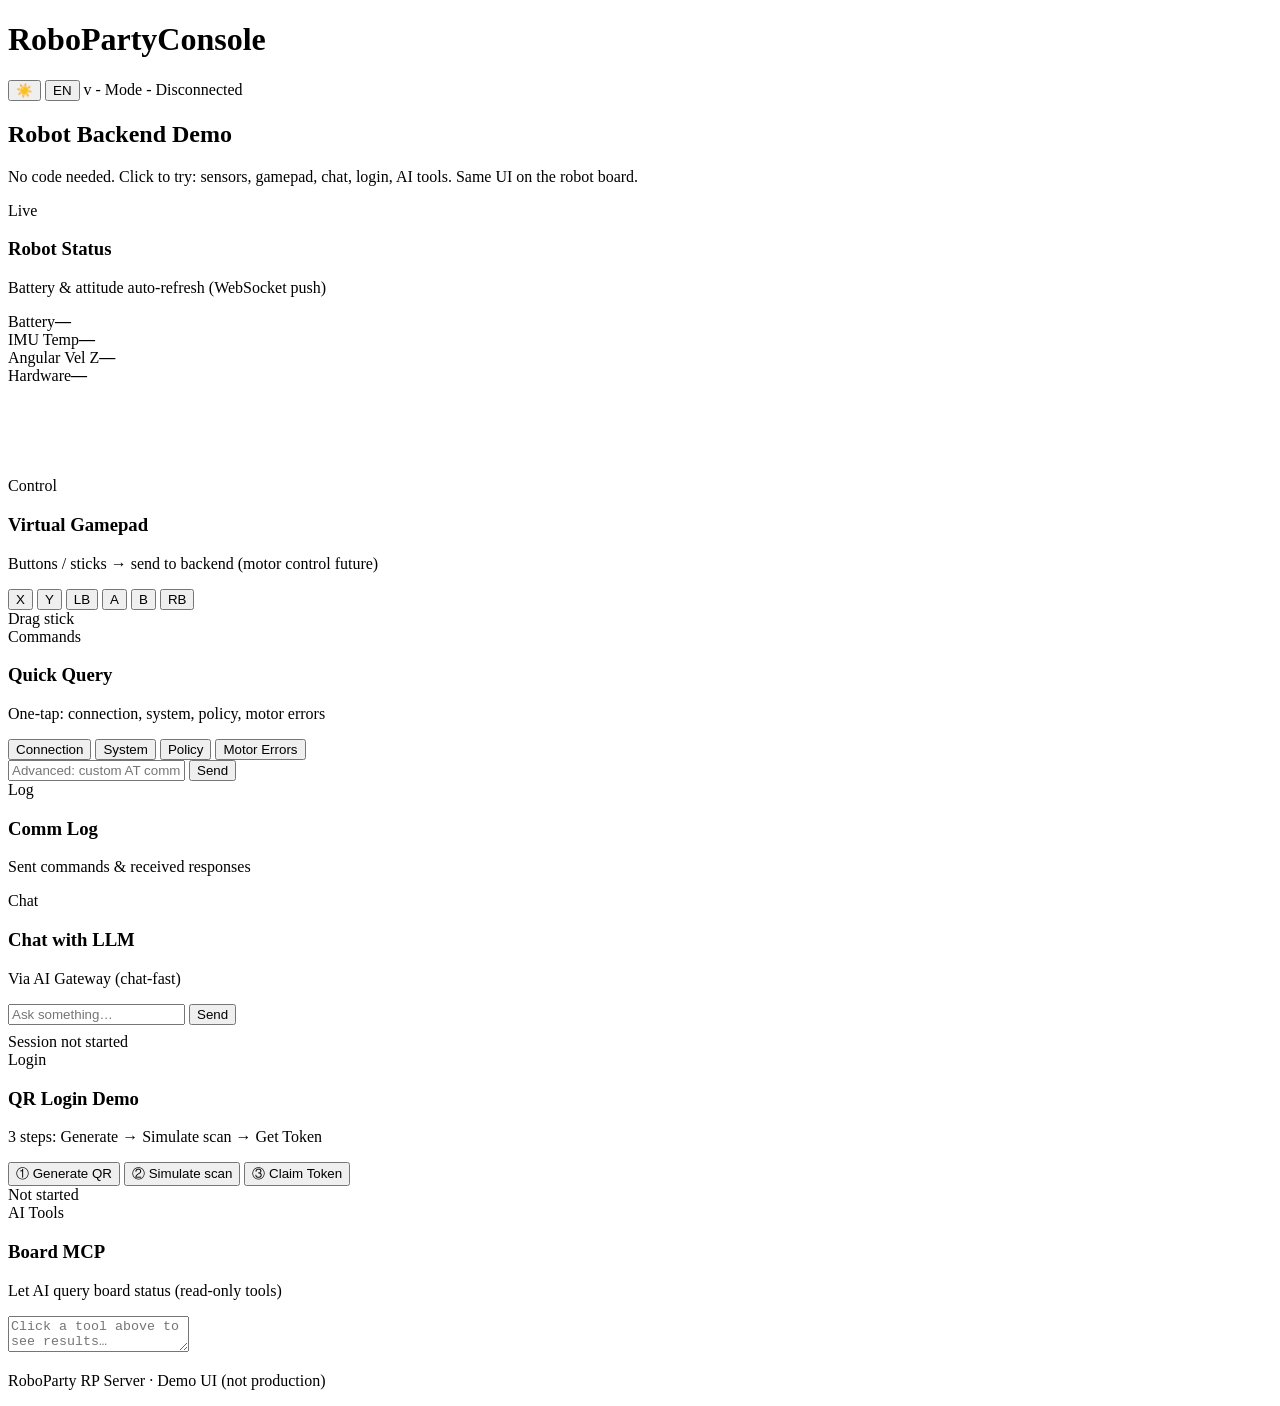
==== src/rp_server/web/demo.html @ 00f3a829 "feat: 五项功能验收 + 全模块集成 新增模块： - mcp/: MCP 服务器（7 工具：状态查询/策略控制/按键注入） - chat/: DeepSeek AI 对话（/chat API + " ====
<!DOCTYPE html>
<html lang="zh-CN" data-theme="dark">
<head>
<meta charset="UTF-8" />
<meta name="viewport" content="width=device-width, initial-scale=1, viewport-fit=cover" />
<title>RoboParty · Demo</title>
<link rel="stylesheet" href="/ui/tokens.css" />
<link rel="stylesheet" href="/ui/common.css" />
</head>
<body>
<!-- ── Topbar ─────────────────────────────────────────────── -->
<header class="topbar">
  <div class="brand">
    <div class="logo" aria-hidden="true"></div>
    <h1>RoboParty<span data-i18n="demo.brand">Console</span></h1>
  </div>
  <div class="status-row">
    <button class="tool-btn" id="themeBtn" data-i18n-title="toolbar.theme" title="Toggle Theme" aria-label="Toggle theme">
      <span class="tool-icon" id="themeIcon">☀️</span>
    </button>
    <button class="tool-btn" id="langBtn" data-i18n-title="toolbar.lang" title="Switch language" aria-label="Switch language">
      <span id="langLabel">EN</span>
    </button>
    <span class="pill" id="ver"><span class="dot"></span><span data-i18n="pill.version">v</span> -</span>
    <span class="pill" id="mode"><span class="dot"></span>Mode -</span>
    <span class="pill bad" id="wsState"><span class="dot"></span><span data-i18n="pill.not_connected">Disconnected</span></span>
  </div>
</header>

<div class="wrap">
  <div class="hero">
    <h2 data-i18n="demo.hero">Robot Backend Demo</h2>
    <p data-i18n="demo.hero.sub">No code needed. Click to try: sensors, gamepad, chat, login, AI tools. Same UI on the robot board.</p>
  </div>

  <div class="grid">
    <!-- ── Telemetry ────────────────────────────────────── -->
    <section class="group span4">
      <div class="group-head">
        <div class="eyebrow" data-i18n="demo.eyebrow.realtime">Live</div>
        <h3 data-i18n="demo.section.telemetry">Robot Status</h3>
        <p class="hint" data-i18n="demo.section.telemetry.hint">Battery &amp; attitude auto-refresh (WebSocket push)</p>
      </div>
      <div class="group-body">
        <div class="stats">
          <div class="stat"><label data-i18n="demo.stat.battery">Battery</label><strong id="bat">&mdash;</strong></div>
          <div class="stat"><label data-i18n="demo.stat.imu">IMU Temp</label><strong id="imuTemp">&mdash;</strong></div>
          <div class="stat"><label data-i18n="demo.stat.gz">Angular Vel Z</label><strong id="gz">&mdash;</strong></div>
          <div class="stat"><label data-i18n="demo.stat.hw">Hardware</label><strong id="hw">&mdash;</strong></div>
        </div>
        <canvas id="chart" width="600" height="88"></canvas>
      </div>
    </section>

    <!-- ── Gamepad ──────────────────────────────────────── -->
    <section class="group span4">
      <div class="group-head">
        <div class="eyebrow" data-i18n="demo.eyebrow.control">Control</div>
        <h3 data-i18n="demo.section.gamepad">Virtual Gamepad</h3>
        <p class="hint" data-i18n="demo.section.gamepad.hint">Buttons / sticks &rarr; send to backend (motor control future)</p>
      </div>
      <div class="group-body">
        <div class="pad-keys">
          <button class="btn" data-btn="x">X</button>
          <button class="btn" data-btn="y">Y</button>
          <button class="btn" data-btn="lb">LB</button>
          <button class="btn" data-btn="a">A</button>
          <button class="btn" data-btn="b">B</button>
          <button class="btn" data-btn="rb">RB</button>
        </div>
        <div class="stick" id="stick"><div class="knob" id="knob"></div></div>
        <div class="caption" id="joyHint" data-i18n="demo.joy.hint">Drag stick</div>
      </div>
    </section>

    <!-- ── AT shortcuts ─────────────────────────────────── -->
    <section class="group span4">
      <div class="group-head">
        <div class="eyebrow" data-i18n="demo.eyebrow.command">Commands</div>
        <h3 data-i18n="demo.section.shortcuts">Quick Query</h3>
        <p class="hint" data-i18n="demo.section.shortcuts.hint">One-tap: connection, system, policy, motor errors</p>
      </div>
      <div class="group-body">
        <div class="btns">
          <button class="btn" data-at="AT+CONN?" data-i18n="demo.at.conn">Connection</button>
          <button class="btn" data-at="AT+SYSINFO?" data-i18n="demo.at.sysinfo">System</button>
          <button class="btn" data-at="AT+POLICY?" data-i18n="demo.at.policy">Policy</button>
          <button class="btn" data-at="AT+ERR?" data-i18n="demo.at.error">Motor Errors</button>
        </div>
        <div class="field">
          <input id="atCustom" data-i18n-placeholder="demo.at.custom" placeholder="Advanced: custom AT command" />
          <button class="btn primary" id="atSend" data-i18n="chat.send">Send</button>
        </div>
      </div>
    </section>

    <!-- ── Console log ──────────────────────────────────── -->
    <section class="group span6">
      <div class="group-head">
        <div class="eyebrow" data-i18n="demo.eyebrow.log">Log</div>
        <h3 data-i18n="demo.section.log">Comm Log</h3>
        <p class="hint" data-i18n="demo.section.log.hint">Sent commands &amp; received responses</p>
      </div>
      <div class="group-body">
        <div class="log" id="atLog"></div>
      </div>
    </section>

    <!-- ── Chat ─────────────────────────────────────────── -->
    <section class="group span6">
      <div class="group-head">
        <div class="eyebrow" data-i18n="demo.eyebrow.chat">Chat</div>
        <h3 data-i18n="demo.section.chat">Chat with LLM</h3>
        <p class="hint" data-i18n="demo.section.chat.hint">Via AI Gateway (chat-fast)</p>
      </div>
      <div class="group-body">
        <div class="chat" id="chatBox"></div>
        <div class="field composer">
          <input id="chatInput" data-i18n-placeholder="demo.chat.placeholder" placeholder="Ask something…" />
          <button class="btn primary" id="chatSend" data-i18n="chat.send">Send</button>
        </div>
        <div class="caption" id="sessionHint" style="text-align:left;margin-top:8px" data-i18n="demo.session.none">Session not started</div>
      </div>
    </section>

    <!-- ── Auth ─────────────────────────────────────────── -->
    <section class="group span6">
      <div class="group-head">
        <div class="eyebrow" data-i18n="demo.eyebrow.auth">Login</div>
        <h3 data-i18n="demo.section.auth">QR Login Demo</h3>
        <p class="hint" data-i18n="demo.section.auth.hint">3 steps: Generate &rarr; Simulate scan &rarr; Get Token</p>
      </div>
      <div class="group-body">
        <div class="steps">
          <button class="btn primary" id="authQr" data-i18n="demo.auth.qr">① Generate QR</button>
          <button class="btn" id="authScan" data-i18n="demo.auth.scan">② Simulate scan</button>
          <button class="btn" id="authPoll" data-i18n="demo.auth.poll">③ Claim Token</button>
        </div>
        <div class="auth-out" id="authInfo" data-i18n="demo.auth.none">Not started</div>
      </div>
    </section>

    <!-- ── MCP ──────────────────────────────────────────── -->
    <section class="group span6">
      <div class="group-head">
        <div class="eyebrow" data-i18n="demo.eyebrow.mcp">AI Tools</div>
        <h3 data-i18n="demo.section.mcp">Board MCP</h3>
        <p class="hint" data-i18n="demo.section.mcp.hint">Let AI query board status (read-only tools)</p>
      </div>
      <div class="group-body">
        <div class="btns" id="mcpBtns" style="margin-bottom:10px"></div>
        <textarea class="mono-box" id="mcpOut" readonly data-i18n-placeholder="demo.mcp.placeholder" placeholder="Click a tool above to see results…"></textarea>
      </div>
    </section>
  </div>

  <p class="foot" data-i18n="demo.foot">RoboParty RP Server · Demo UI (not production)</p>
</div>

<script src="/ui/common.js"></script>
<script src="/ui/theme.js"></script>
<script src="/ui/i18n.js"></script>
<script>
// ══ Toolbar ══
document.getElementById("themeBtn").onclick = function () {
  var t = RP.theme.toggle();
  document.getElementById("themeIcon").textContent = t === "light" ? "\uD83C\uDF19" : "\u2600\uFE0F";
};
document.getElementById("langBtn").onclick = function () {
  RP.i18n.toggleLang();
  document.getElementById("langLabel").textContent = RP.i18n.currentLang() === "zh" ? "EN" : "\u4E2D\u6587";
};
(function () {
  document.getElementById("themeIcon").textContent = RP.theme.current() === "light" ? "\uD83C\uDF19" : "\u2600\uFE0F";
  document.getElementById("langLabel").textContent = RP.i18n.currentLang() === "zh" ? "EN" : "\u4E2D\u6587";
  document.addEventListener("rp:themechange", function (e) {
    document.getElementById("themeIcon").textContent = e.detail === "light" ? "\uD83C\uDF19" : "\u2600\uFE0F";
  });
  document.addEventListener("rp:langchange", function () {
    document.getElementById("langLabel").textContent = RP.i18n.currentLang() === "zh" ? "EN" : "\u4E2D\u6587";
  });
})();

// ══ State ══
var $ = function (id) { return document.getElementById(id); };
var logEl = $("atLog");
var gzHistory = [];
var ws, btnId = 1, sessionId = null, challengeId = null, token = null;

function log(line) {
  var t = new Date().toLocaleTimeString();
  logEl.textContent += "[" + t + "] " + line + "\n";
  logEl.scrollTop = logEl.scrollHeight;
}

async function api(path, opts) {
  opts = opts || {};
  var r = await fetch(path, Object.assign({}, opts, {
    headers: Object.assign({ "Content-Type": "application/json" }, opts.headers || {}),
  }));
  var text = await r.text();
  var data;
  try { data = JSON.parse(text); } catch (_) { data = text; }
  if (!r.ok) throw new Error(typeof data === "string" ? data : JSON.stringify(data));
  return data;
}

// ══ WebSocket ══
function connectWs() {
  var proto = location.protocol === "https:" ? "wss" : "ws";
  ws = new WebSocket(proto + "://" + location.host + "/ws");
  ws.onopen = function () { RP.setPill($("wsState"), RP.i18n.t("nav.connected"), "ok"); log("WS connected"); };
  ws.onclose = function () { RP.setPill($("wsState"), RP.i18n.t("nav.disconnected"), "bad"); setTimeout(connectWs, 1500); };
  ws.onerror = function () { log("WS error"); };
  ws.onmessage = function (ev) {
    var msg = String(ev.data);
    if (msg.startsWith("@IMU")) {
      var p = msg.split(/\s+/);
      $("imuTemp").textContent = p[11] + " \u00B0C";
      $("gz").textContent = Number(p[7]).toFixed(4);
      gzHistory.push(Number(p[7])); if (gzHistory.length > 80) gzHistory.shift();
      drawChart();
      return;
    }
    if (msg.startsWith("@BAT")) {
      var pb = msg.split(/\s+/);
      $("bat").textContent = pb[1] + "V \u00B7 " + pb[3] + "%";
      return;
    }
    log("\u2190 " + msg);
  };
}

function sendAt(line) {
  if (!ws || ws.readyState !== 1) { log("Not connected"); return; }
  ws.send(line);
  log("\u2192 " + line);
}

// ══ Chart ══
function drawChart() {
  var c = $("chart"); var ctx = c.getContext("2d");
  var w = c.width, h = c.height;
  ctx.clearRect(0, 0, w, h);
  ctx.strokeStyle = "rgba(128,128,128,.2)";
  ctx.beginPath(); ctx.moveTo(0, h/2); ctx.lineTo(w, h/2); ctx.stroke();
  if (gzHistory.length < 2) return;
  ctx.strokeStyle = getComputedStyle(document.documentElement).getPropertyValue("--accent").trim();
  ctx.lineWidth = 2;
  ctx.beginPath();
  gzHistory.forEach(function (v, i) {
    var x = i / (gzHistory.length - 1) * w;
    var y = h/2 - v * 2000;
    if (i === 0) ctx.moveTo(x, y); else ctx.lineTo(x, y);
  });
  ctx.stroke();
}

// ══ Health ══
async function refreshStatus() {
  try {
    var h = await api("/health");
    RP.setPill($("ver"), RP.i18n.t("pill.version") + (h.version || "?"));
    var modeText = h.mock ? RP.i18n.t("pill.mode.mock") : RP.i18n.t("pill.mode.real");
    RP.setPill($("mode"), modeText, h.mock ? "" : "ok");
    $("hw").textContent = h.hw_ready ? RP.i18n.t("demo.hw.ready") : RP.i18n.t("demo.hw.not_ready");
  } catch (e) { $("hw").textContent = RP.i18n.t("demo.hw.error"); }
}

// ══ Gamepad buttons ══
document.querySelectorAll("[data-btn]").forEach(function (btn) {
  var name = btn.dataset.btn;
  var down = function () { sendAt("AT+BTN=" + name + ",down," + (btnId++)); };
  var up = function () { sendAt("AT+BTN=" + name + ",up," + (btnId++)); };
  btn.addEventListener("mousedown", down);
  btn.addEventListener("mouseup", up);
  btn.addEventListener("touchstart", function (e) { e.preventDefault(); down(); });
  btn.addEventListener("touchend", function (e) { e.preventDefault(); up(); });
});

// ══ AT buttons ══
document.querySelectorAll("[data-at]").forEach(function (btn) {
  btn.addEventListener("click", function () { sendAt(btn.dataset.at); });
});
$("atSend").onclick = function () { var v = $("atCustom").value.trim(); if (v) sendAt(v); };
$("atCustom").onkeydown = function (e) { if (e.key === "Enter") $("atSend").click(); };

// ══ Joystick ══
(function () {
  var stick = $("stick"), knob = $("knob");
  var dragging = false, center = 54, max = 48;
  function setPos(dx, dy) {
    var r = Math.hypot(dx, dy) || 1;
    var s = Math.min(1, max / r);
    dx *= s; dy *= s;
    knob.style.left = (center + dx) + "px";
    knob.style.top = (center + dy) + "px";
    var lx = +(dx / max).toFixed(3);
    var ly = +(-dy / max).toFixed(3);
    $("joyHint").textContent = "X " + lx + " \u00B7 Y " + ly;
    sendAt("AT+JOY=lx," + lx);
    sendAt("AT+JOY=ly," + ly);
  }
  function onMove(clientX, clientY) {
    var rect = stick.getBoundingClientRect();
    setPos(clientX - (rect.left + rect.width/2), clientY - (rect.top + rect.height/2));
  }
  stick.addEventListener("pointerdown", function (e) { dragging = true; stick.setPointerCapture(e.pointerId); onMove(e.clientX, e.clientY); });
  stick.addEventListener("pointermove", function (e) { if (dragging) onMove(e.clientX, e.clientY); });
  stick.addEventListener("pointerup", function () { dragging = false; setPos(0,0); });
})();

// ══ Chat ══
function addMsg(role, text) {
  var row = document.createElement("div");
  row.className = "msg " + (role === "user" ? "user" : "bot");
  var b = document.createElement("div");
  b.className = "bubble";
  b.textContent = text;
  row.appendChild(b);
  $("chatBox").appendChild(row);
  $("chatBox").scrollTop = $("chatBox").scrollHeight;
}
async function sendChat() {
  var msg = $("chatInput").value.trim();
  if (!msg) return;
  $("chatInput").value = "";
  addMsg("user", msg);
  try {
    var body = { message: msg };
    if (sessionId) body.session_id = sessionId;
    var res = await api("/chat", { method: "POST", body: JSON.stringify(body) });
    sessionId = res.session_id;
    $("sessionHint").textContent = res.mock ? RP.i18n.t("demo.session.mock") : RP.i18n.t("demo.session.live");
    addMsg("bot", res.reply);
  } catch (e) { addMsg("bot", "Error: " + e.message); }
}
$("chatSend").onclick = sendChat;
$("chatInput").onkeydown = function (e) { if (e.key === "Enter") sendChat(); };

// ══ Auth ══
$("authQr").onclick = async function () {
  try {
    var res = await api("/auth/qr");
    challengeId = res.challenge.challenge_id;
    $("authInfo").textContent = RP.i18n.t("demo.auth.generated") + "\nID: " + challengeId + "\nPoll: " + res.challenge.poll;
  } catch (e) { $("authInfo").textContent = String(e); }
};
$("authScan").onclick = async function () {
  if (!challengeId) return alert(RP.i18n.t("demo.auth.qr"));
  try {
    var res = await api("/auth/scan", { method: "POST", body: JSON.stringify({ challenge_id: challengeId, user_id: "demo_user" }) });
    $("authInfo").textContent += "\n\n" + RP.i18n.t("demo.auth.result") + res.status + "\n" + RP.i18n.t("demo.auth.user") + res.user_id;
  } catch (e) { $("authInfo").textContent += "\n" + e; }
};
$("authPoll").onclick = async function () {
  if (!challengeId) return alert(RP.i18n.t("demo.auth.qr"));
  try {
    var res = await api("/auth/poll?challenge_id=" + encodeURIComponent(challengeId));
    token = res.token || null;
    $("authInfo").textContent += "\n\n" + RP.i18n.t("demo.auth.claim") + res.status + (token ? ("\n" + RP.i18n.t("token") + token.slice(0, 28) + "\u2026") : "");
  } catch (e) { $("authInfo").textContent += "\n" + e; }
};

// ══ MCP ══
var MCP_LABELS = {
  robot_conn: "demo.mcp.conn",
  robot_sysinfo: "demo.mcp.sysinfo",
  robot_errors: "demo.mcp.errors",
  robot_policy_status: "demo.mcp.policy",
  robot_status: "demo.mcp.status",
};
async function loadMcp() {
  try {
    var res = await api("/mcp/tools");
    var box = $("mcpBtns");
    box.innerHTML = "";
    res.tools.forEach(function (t) {
      var b = document.createElement("button");
      b.className = "btn";
      var key = MCP_LABELS[t.name] || t.name;
      b.textContent = RP.i18n.t(key);
      b.setAttribute("data-i18n-mcp", key);
      b.onclick = async function () {
        try {
          var out = await api("/mcp/call", { method: "POST", body: JSON.stringify({ name: t.name, arguments: {} }) });
          $("mcpOut").value = JSON.stringify(out, null, 2);
        } catch (e) { $("mcpOut").value = String(e); }
      };
      box.appendChild(b);
    });
  } catch (e) { $("mcpOut").value = String(e); }
}

// ══ Start ══
refreshStatus();
connectWs();
loadMcp();
setInterval(refreshStatus, 5000);

// Re-render MCP labels on lang change
document.addEventListener("rp:langchange", function () {
  document.querySelectorAll("[data-i18n-mcp]").forEach(function (el) {
    el.textContent = RP.i18n.t(el.getAttribute("data-i18n-mcp"));
  });
});
</script>
</body>
</html>
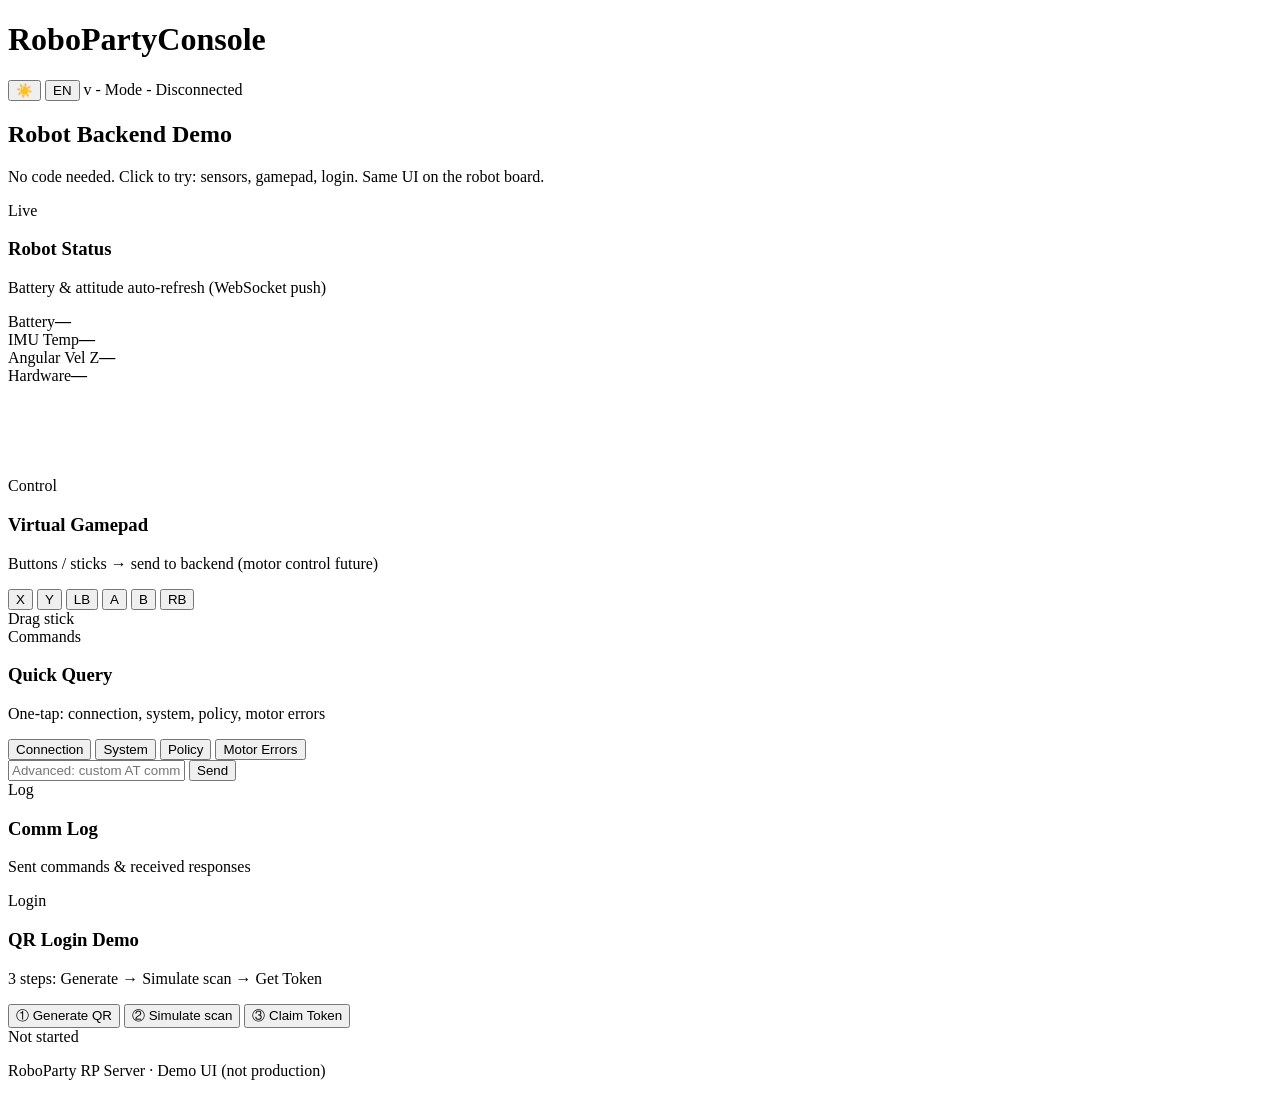
==== commit 18d1a7e2: "chore: remove dead Chat/MCP UI from demo.html and full.html" ====
--- a/src/rp_server/web/demo.html
+++ b/src/rp_server/web/demo.html
@@ -30,7 +30,7 @@
 <div class="wrap">
   <div class="hero">
     <h2 data-i18n="demo.hero">Robot Backend Demo</h2>
-    <p data-i18n="demo.hero.sub">No code needed. Click to try: sensors, gamepad, chat, login, AI tools. Same UI on the robot board.</p>
+    <p data-i18n="demo.hero.sub">No code needed. Click to try: sensors, gamepad, login. Same UI on the robot board.</p>
   </div>
 
   <div class="grid">
@@ -89,7 +89,7 @@
         </div>
         <div class="field">
           <input id="atCustom" data-i18n-placeholder="demo.at.custom" placeholder="Advanced: custom AT command" />
-          <button class="btn primary" id="atSend" data-i18n="chat.send">Send</button>
+          <button class="btn primary" id="atSend" data-i18n="demo.send">Send</button>
         </div>
       </div>
     </section>
@@ -105,22 +105,6 @@
         <div class="log" id="atLog"></div>
       </div>
     </section>
-
-    <!-- ── Chat ─────────────────────────────────────────── -->
-    <section class="group span6">
-      <div class="group-head">
-        <div class="eyebrow" data-i18n="demo.eyebrow.chat">Chat</div>
-        <h3 data-i18n="demo.section.chat">Chat with LLM</h3>
-        <p class="hint" data-i18n="demo.section.chat.hint">Via AI Gateway (chat-fast)</p>
-      </div>
-      <div class="group-body">
-        <div class="chat" id="chatBox"></div>
-        <div class="field composer">
-          <input id="chatInput" data-i18n-placeholder="demo.chat.placeholder" placeholder="Ask something…" />
-          <button class="btn primary" id="chatSend" data-i18n="chat.send">Send</button>
-        </div>
-        <div class="caption" id="sessionHint" style="text-align:left;margin-top:8px" data-i18n="demo.session.none">Session not started</div>
-      </div>
     </section>
 
     <!-- ── Auth ─────────────────────────────────────────── -->
@@ -139,18 +123,6 @@
         <div class="auth-out" id="authInfo" data-i18n="demo.auth.none">Not started</div>
       </div>
     </section>
-
-    <!-- ── MCP ──────────────────────────────────────────── -->
-    <section class="group span6">
-      <div class="group-head">
-        <div class="eyebrow" data-i18n="demo.eyebrow.mcp">AI Tools</div>
-        <h3 data-i18n="demo.section.mcp">Board MCP</h3>
-        <p class="hint" data-i18n="demo.section.mcp.hint">Let AI query board status (read-only tools)</p>
-      </div>
-      <div class="group-body">
-        <div class="btns" id="mcpBtns" style="margin-bottom:10px"></div>
-        <textarea class="mono-box" id="mcpOut" readonly data-i18n-placeholder="demo.mcp.placeholder" placeholder="Click a tool above to see results…"></textarea>
-      </div>
     </section>
   </div>
 
@@ -185,7 +157,7 @@
 var $ = function (id) { return document.getElementById(id); };
 var logEl = $("atLog");
 var gzHistory = [];
-var ws, btnId = 1, sessionId = null, challengeId = null, token = null;
+var ws, btnId = 1, challengeId = null, token = null;
 
 function log(line) {
   var t = new Date().toLocaleTimeString();
@@ -310,34 +282,6 @@
   stick.addEventListener("pointerup", function () { dragging = false; setPos(0,0); });
 })();
 
-// ══ Chat ══
-function addMsg(role, text) {
-  var row = document.createElement("div");
-  row.className = "msg " + (role === "user" ? "user" : "bot");
-  var b = document.createElement("div");
-  b.className = "bubble";
-  b.textContent = text;
-  row.appendChild(b);
-  $("chatBox").appendChild(row);
-  $("chatBox").scrollTop = $("chatBox").scrollHeight;
-}
-async function sendChat() {
-  var msg = $("chatInput").value.trim();
-  if (!msg) return;
-  $("chatInput").value = "";
-  addMsg("user", msg);
-  try {
-    var body = { message: msg };
-    if (sessionId) body.session_id = sessionId;
-    var res = await api("/chat", { method: "POST", body: JSON.stringify(body) });
-    sessionId = res.session_id;
-    $("sessionHint").textContent = res.mock ? RP.i18n.t("demo.session.mock") : RP.i18n.t("demo.session.live");
-    addMsg("bot", res.reply);
-  } catch (e) { addMsg("bot", "Error: " + e.message); }
-}
-$("chatSend").onclick = sendChat;
-$("chatInput").onkeydown = function (e) { if (e.key === "Enter") sendChat(); };
-
 // ══ Auth ══
 $("authQr").onclick = async function () {
   try {
@@ -362,48 +306,6 @@
   } catch (e) { $("authInfo").textContent += "\n" + e; }
 };
 
-// ══ MCP ══
-var MCP_LABELS = {
-  robot_conn: "demo.mcp.conn",
-  robot_sysinfo: "demo.mcp.sysinfo",
-  robot_errors: "demo.mcp.errors",
-  robot_policy_status: "demo.mcp.policy",
-  robot_status: "demo.mcp.status",
-};
-async function loadMcp() {
-  try {
-    var res = await api("/mcp/tools");
-    var box = $("mcpBtns");
-    box.innerHTML = "";
-    res.tools.forEach(function (t) {
-      var b = document.createElement("button");
-      b.className = "btn";
-      var key = MCP_LABELS[t.name] || t.name;
-      b.textContent = RP.i18n.t(key);
-      b.setAttribute("data-i18n-mcp", key);
-      b.onclick = async function () {
-        try {
-          var out = await api("/mcp/call", { method: "POST", body: JSON.stringify({ name: t.name, arguments: {} }) });
-          $("mcpOut").value = JSON.stringify(out, null, 2);
-        } catch (e) { $("mcpOut").value = String(e); }
-      };
-      box.appendChild(b);
-    });
-  } catch (e) { $("mcpOut").value = String(e); }
-}
-
-// ══ Start ══
-refreshStatus();
-connectWs();
-loadMcp();
-setInterval(refreshStatus, 5000);
-
-// Re-render MCP labels on lang change
-document.addEventListener("rp:langchange", function () {
-  document.querySelectorAll("[data-i18n-mcp]").forEach(function (el) {
-    el.textContent = RP.i18n.t(el.getAttribute("data-i18n-mcp"));
-  });
-});
 </script>
 </body>
 </html>
